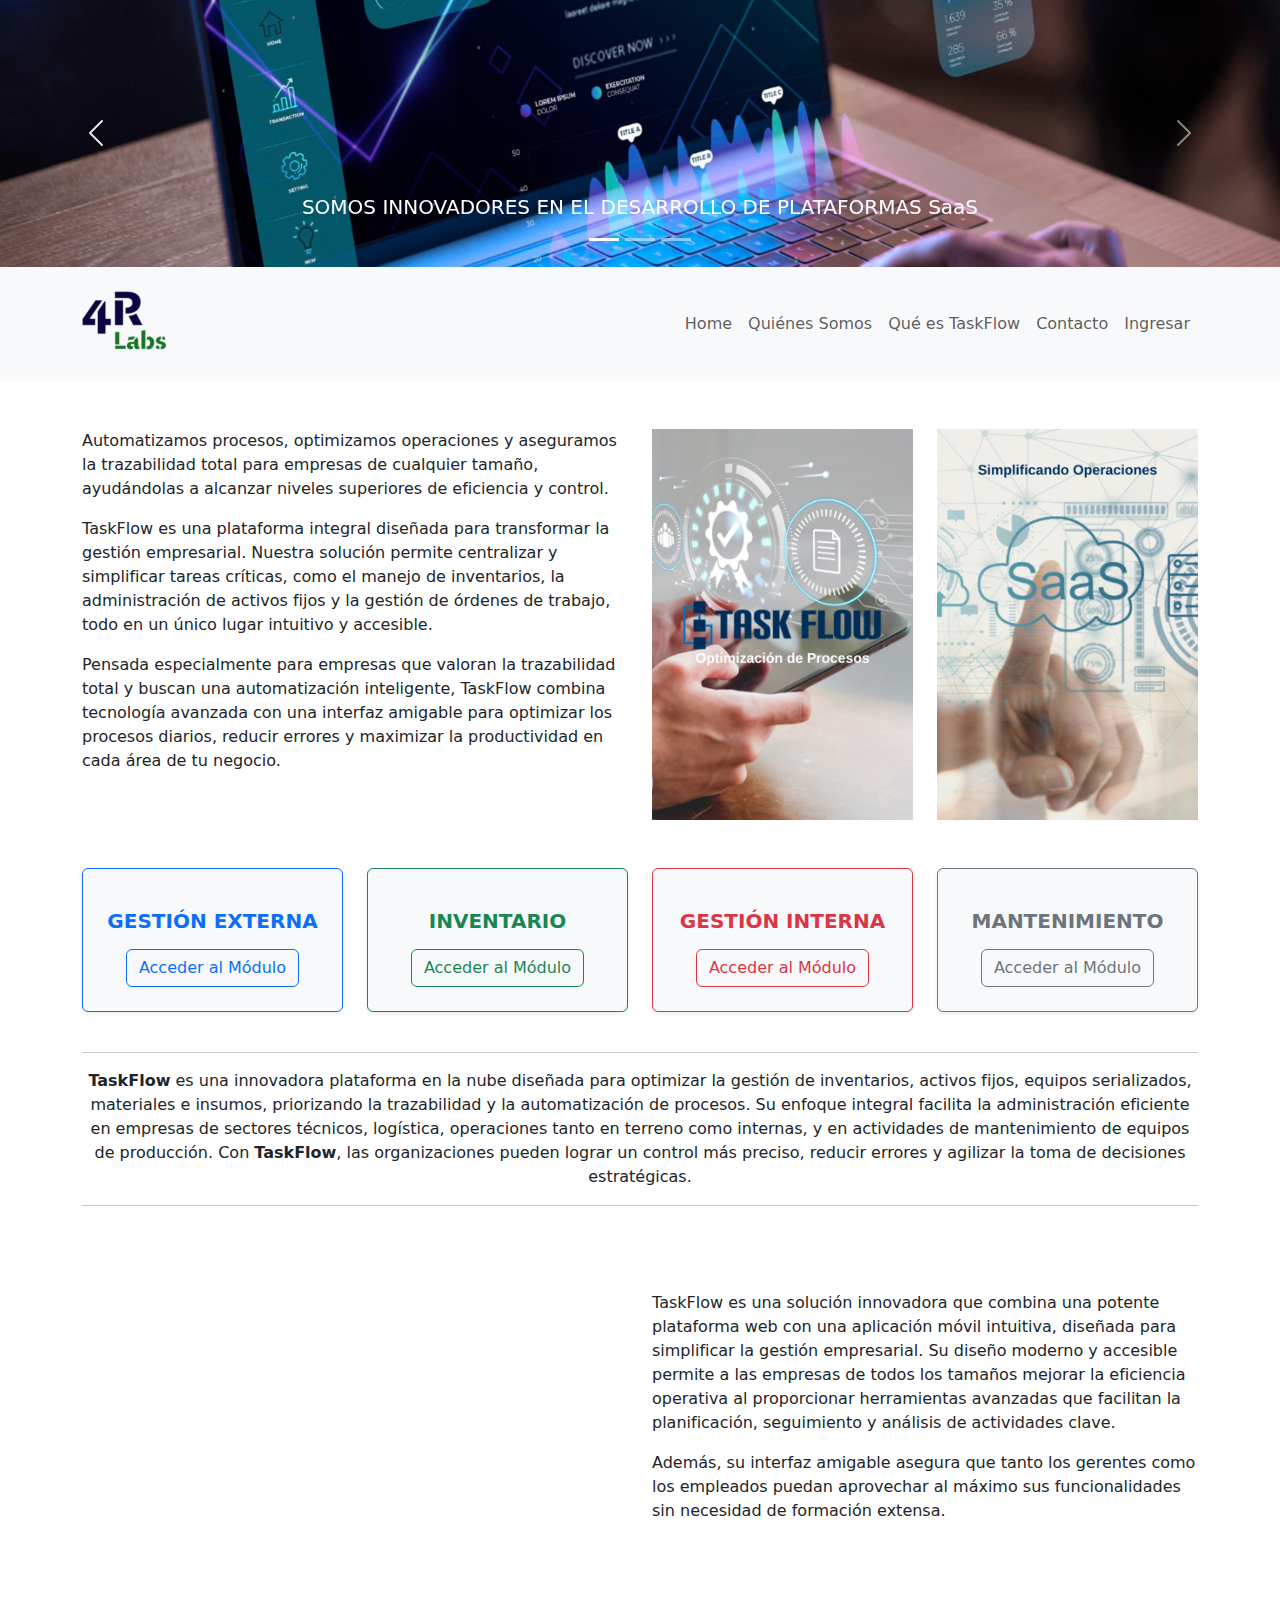
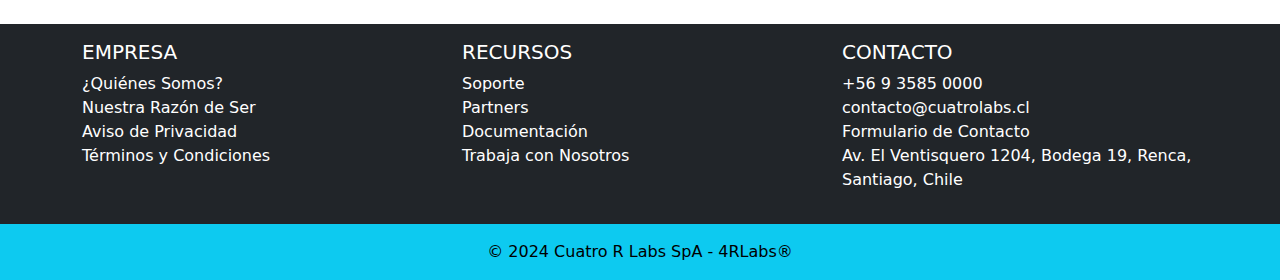
==== index.html @ 388d829d "taskflow web ejemplo" ====
<!DOCTYPE html>
<html lang="es">
    <head>
        <meta charset="UTF-8">
        <meta name="viewport" content="width=device-width, initial-scale=1.0">
        <title>4R Labs - Plataforma SaaS</title>
        <link
            href="https://cdn.jsdelivr.net/npm/bootstrap@5.3.0-alpha1/dist/css/bootstrap.min.css"
            rel="stylesheet">
        <link rel="stylesheet" src="asset/css/styles.css">
    </head>
    <body>

        <!-- Header -->
        <header>
            <!-- Carousel -->
            <div id="carouselExampleCaptions" class="carousel slide">
                <div class="carousel-indicators">
                    <button type="button"
                        data-bs-target="#carouselExampleCaptions"
                        data-bs-slide-to="0" class="active" aria-current="true"
                        aria-label="Slide 1"></button>
                    <button type="button"
                        data-bs-target="#carouselExampleCaptions"
                        data-bs-slide-to="1" aria-label="Slide 2"></button>
                    <button type="button"
                        data-bs-target="#carouselExampleCaptions"
                        data-bs-slide-to="2" aria-label="Slide 3"></button>
                </div>
                <div class="carousel-inner">
                    <div class="carousel-item active">
                        <img src="asset/img/banner.png" class="d-block w-100"
                            alt="...">
                        <div class="carousel-caption d-none d-md-block">
                            <h5>SOMOS INNOVADORES EN EL DESARROLLO DE
                                PLATAFORMAS SaaS</h5>
                        </div>
                    </div>
                    <div class="carousel-item">
                        <img src="asset/img/banne2.png" class="d-block w-100"
                            alt="...">
                        <div class="carousel-caption d-none d-md-block">
                            <h5>SOMOS LA PLATAFORMA QUE TU EMPRESA NECESITA</h5>
                        </div>
                    </div>
                    <div class="carousel-item">
                        <img src="asset/img/banner3.png" class="d-block w-100"
                            alt="...">
                        <div class="carousel-caption d-none d-md-block">
                            <h5>INVONANDO EN TECNOLOGÍA</h5>
                        </div>
                    </div>
                </div>
                <button class="carousel-control-prev" type="button"
                    data-bs-target="#carouselExampleCaptions"
                    data-bs-slide="prev">
                    <span class="carousel-control-prev-icon"
                        aria-hidden="true"></span>
                    <span class="visually-hidden">Previous</span>
                </button>
                <button class="carousel-control-next" type="button"
                    data-bs-target="#carouselExampleCaptions"
                    data-bs-slide="next">
                    <span class="carousel-control-next-icon"
                        aria-hidden="true"></span>
                    <span class="visually-hidden">Next</span>
                </button>
            </div>
        </header>

        <!-- Navbar -->
        <nav class="navbar navbar-expand-lg navbar-light bg-light">
            <div class="container">
                <a class="navbar-brand" href="#">
                    <img src="asset/img/4rlab.png" alt="Logo"
                        class="d-inline-block align-text-top">
                </a>
                <button class="navbar-toggler" type="button"
                    data-bs-toggle="collapse" data-bs-target="#navbarNav"
                    aria-controls="navbarNav" aria-expanded="false"
                    aria-label="Toggle navigation">
                    <span class="navbar-toggler-icon"></span>
                </button>
                <div class="collapse navbar-collapse" id="navbarNav">
                    <ul class="navbar-nav ms-auto">
                        <li class="nav-item"><a class="nav-link"
                            href="index.html">Home</a></li>
                        <li class="nav-item"><a class="nav-link"
                                href="quienesomos.html">Quiénes Somos</a></li>
                        <li class="nav-item"><a class="nav-link" href="taskflow.html">Qué es
                                TaskFlow</a></li>
                        <li class="nav-item"><a class="nav-link"
                                href="contacto.html">Contacto</a></li>
                        <li class="nav-item"><a class="nav-link"
                                href="#">Ingresar</a></li>
                    </ul>
                </div>
            </div>
        </nav>
        <!-- Navbar -->

        <!-- Introducción-->
        <section class="container my-5">
            <div class="row">
                <div class="col-md-6">
                    <p>
                        Automatizamos procesos, optimizamos operaciones y
                        aseguramos la trazabilidad total para empresas de
                        cualquier tamaño, ayudándolas a alcanzar niveles
                        superiores de eficiencia y control. </p>
                        <p>
                        TaskFlow es una plataforma integral diseñada para
                        transformar la gestión empresarial. Nuestra solución
                        permite centralizar y simplificar tareas críticas, como
                        el manejo de inventarios, la administración de activos
                        fijos y la gestión de órdenes de trabajo, todo en un
                        único lugar intuitivo y accesible.</p>
                        <p>
                        Pensada especialmente para empresas que valoran la
                        trazabilidad total y buscan una automatización
                        inteligente, TaskFlow combina tecnología avanzada con
                        una interfaz amigable para optimizar los procesos
                        diarios, reducir errores y maximizar la productividad en
                        cada área de tu negocio.</p>

                    </p>
                </div>
                <div class="col-md-6 text-center">
                    <div class="row">
                        <div class="col-6">
                            <img src="asset/img/Optimizacion_Procesos.png"
                                alt="Imagen 1" class="img-fluid">
                        </div>
                        <div class="col-6">
                            <img src="asset/img/Optimizacion_Procesos2.png"
                                alt="Imagen 2" class="img-fluid">
                        </div>
                    </div>
                </div>
            </div>
        </section>
        <!-- Introducción-->

        <!-- Modules Section -->
        <section class="container">
            <section
                class="row row-cols-1 row-cols-sm-2 row-cols-md-4 text-center g-4">

                <!-- GESTIÓN EXTERNA -->
                <article class="col">
                    <div
                        class="border border-primary rounded shadow-sm p-4 bg-light h-100">
                        <i class="bi bi-person-badge-fill fs-1 text-primary"
                            aria-hidden="true"></i>
                        <h5 class="mt-3 fw-bold text-primary">GESTIÓN
                            EXTERNA</h5>
                        <nav>
                            <button class="btn btn-outline-primary mt-2"
                                aria-label="Acceder a gestión externa">Acceder
                                al Módulo</button>
                        </nav>
                    </div>
                </article>

                <!-- INVENTARIO -->
                <article class="col">
                    <div
                        class="border border-success rounded shadow-sm p-4 bg-light h-100">
                        <i class="bi bi-box-seam-fill fs-1 text-success"
                            aria-hidden="true"></i>
                        <h5 class="mt-3 fw-bold text-success">INVENTARIO</h5>
                        <nav>
                            <button class="btn btn-outline-success mt-2"
                                aria-label="Acceder a inventario">Acceder al
                                Módulo</button>
                        </nav>
                    </div>
                </article>

                <!-- GESTIÓN INTERNA -->
                <article class="col">
                    <div
                        class="border border-danger rounded shadow-sm p-4 bg-light h-100">
                        <i class="bi bi-building-fill fs-1 text-danger"
                            aria-hidden="true"></i>
                        <h5 class="mt-3 fw-bold text-danger">GESTIÓN
                            INTERNA</h5>
                        <nav>
                            <button class="btn btn-outline-danger mt-2"
                                aria-label="Acceder a gestión interna">Acceder
                                al Módulo</button>
                        </nav>
                    </div>
                </article>

                <!-- MANTENIMIENTO -->
                <article class="col">
                    <div
                        class="border border-secondary rounded shadow-sm p-4 bg-light h-100">
                        <i class="bi bi-tools fs-1 text-secondary"
                            aria-hidden="true"></i>
                        <h5
                            class="mt-3 fw-bold text-secondary">MANTENIMIENTO</h5>
                        <nav>
                            <button class="btn btn-outline-secondary mt-2"
                                aria-label="Acceder a mantenimiento">Acceder al
                                Módulo</button>
                        </nav>
                    </div>
                </article>

            </section>
            <br>
            <!-- botones acceso a módulos -->
            <hr>
            <!-- Descripción -->
            <section class="text-center">
                <p class="description">
                    <strong>TaskFlow</strong> es una innovadora plataforma en la
                    nube diseñada para optimizar la gestión de
                    inventarios, activos fijos, equipos serializados, materiales
                    e insumos, priorizando la trazabilidad y la
                    automatización de procesos. Su enfoque integral facilita la
                    administración eficiente en empresas de
                    sectores técnicos, logística, operaciones tanto en terreno
                    como internas, y en actividades de
                    mantenimiento de equipos de producción. Con
                    <strong>TaskFlow</strong>, las organizaciones pueden lograr
                    un control más preciso, reducir errores y agilizar la toma
                    de decisiones estratégicas.
                </p>
            </section>
            <hr>
        </section>

        <!-- Details Section -->
        <section class="container my-5">
            <div class="row align-items-center">
                <div class="col-md-6">
                    <iframe width="560" height="315"
                        src="https://www.youtube.com/embed/tJq54mjEUh0?si=doFaj6FhlHmMIRTP"
                        title="YouTube video player" frameborder="0"
                        allow="accelerometer; autoplay; clipboard-write; encrypted-media; gyroscope; picture-in-picture; web-share"
                        referrerpolicy="strict-origin-when-cross-origin"
                        allowfullscreen></iframe>
                </div>
                <div class="col-md-6">
                    <p>TaskFlow es una solución innovadora que combina una
                        potente plataforma web con una aplicación móvil
                        intuitiva, diseñada para simplificar la gestión
                        empresarial. Su diseño moderno y accesible permite a las
                        empresas de todos los tamaños mejorar la eficiencia
                        operativa al proporcionar herramientas avanzadas que
                        facilitan la planificación, seguimiento y análisis de
                        actividades clave.</p>
                    <p>Además, su interfaz amigable asegura que tanto los
                        gerentes como los empleados puedan aprovechar al máximo
                        sus funcionalidades sin necesidad de formación
                        extensa.</p>
                </div>
            </div>
        </section>

        <!-- Footer -->
        <footer class="footer footer bg-dark text-white py-3">
            <div class="container">
                <div class="row">
                    <div class="col-md-4">
                        <h5>EMPRESA</h5>
                        <ul class="list-unstyled">
                            <li><a class="nav-link" href="#">¿Quiénes
                                    Somos?</a></li>
                            <li><a class="nav-link" href="#">Nuestra Razón de
                                    Ser</a></li>
                            <li><a class="nav-link" href="#">Aviso de
                                    Privacidad</a></li>
                            <li><a class="nav-link" href="#">Términos y
                                    Condiciones</a></li>
                        </ul>
                    </div>
                    <div class="col-md-4">
                        <h5>RECURSOS</h5>
                        <ul class="list-unstyled">
                            <li><a class="nav-link" href="#">Soporte</a></li>
                            <li><a class="nav-link" href="#">Partners</a></li>
                            <li><a class="nav-link"
                                    href="#">Documentación</a></li>
                            <li><a class="nav-link" href="#">Trabaja con
                                    Nosotros</a></li>
                        </ul>
                    </div>
                    <div class="col-md-4">
                        <h5>CONTACTO</h5>
                        <ul class="list-unstyled">
                            <li>+56 9 3585 0000</li>
                            <li><a class="nav-link"
                                    href="mailto:contacto@cuatrolabs.cl">contacto@cuatrolabs.cl</a></li>
                            <li><a class="nav-link" href="#">Formulario de
                                    Contacto</a></li>
                            <li>Av. El Ventisquero 1204, Bodega 19, Renca,
                                Santiago, Chile</li>
                        </ul>
                    </div>
                </div>
            </div>
        </footer>
        <div class="bg-info text-black text-center py-3">
            &copy; 2024 Cuatro R Labs SpA - 4RLabs&reg;
        </div>
  <!-- Footer -->
        <script
            src="https://cdn.jsdelivr.net/npm/bootstrap@5.3.0-alpha1/dist/js/bootstrap.bundle.min.js"></script>
    </body>
</html>
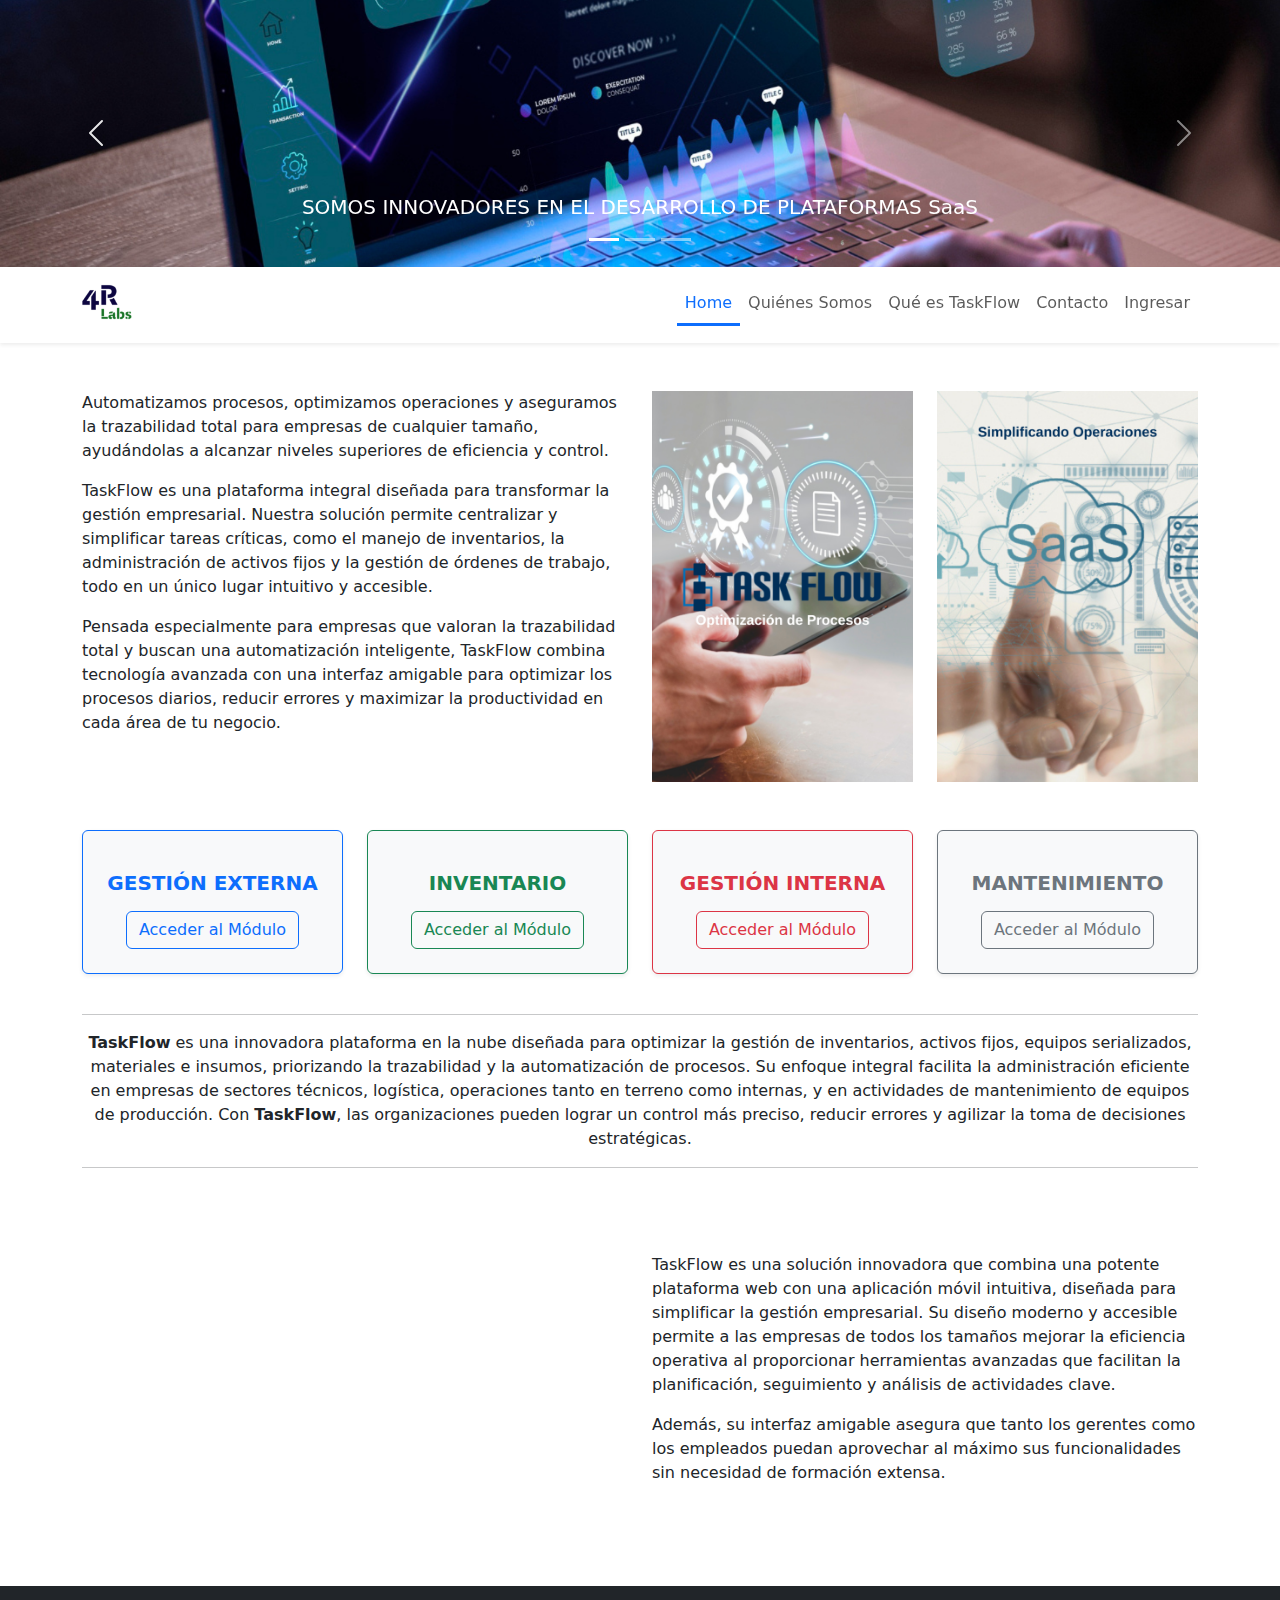
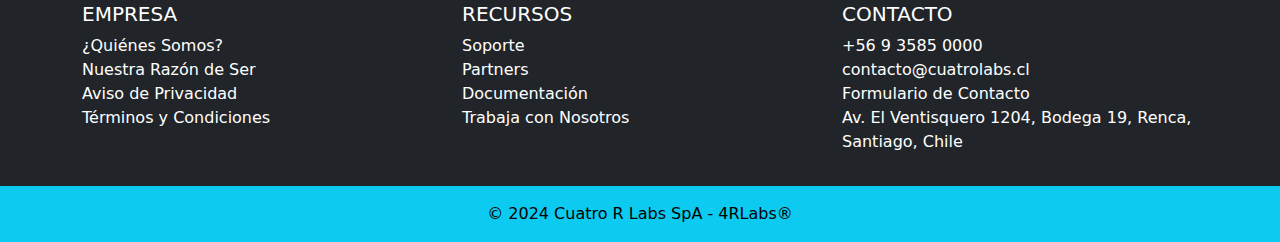
==== commit f5b1c69a: "archivos modificados" ====
--- a/index.html
+++ b/index.html
@@ -8,96 +8,116 @@
             href="https://cdn.jsdelivr.net/npm/bootstrap@5.3.0-alpha1/dist/css/bootstrap.min.css"
             rel="stylesheet">
         <link rel="stylesheet" src="asset/css/styles.css">
+        <style>
+            .img-hover-effect {
+                transition: transform 0.3s ease, box-shadow 0.3s ease;
+            }
+    
+            .img-hover-effect:hover {
+                transform: scale(1.1);
+                box-shadow: 0 4px 15px rgba(0, 0, 0, 0.2);
+            }
+
+                    /* Línea inferior para el enlace activo */
+        .navbar-nav .nav-link.active {
+            border-bottom: 3px solid #0d6efd; /* Azul Bootstrap */
+            color: #0d6efd;
+            font-weight: 500;
+        }
+
+        /* Efecto opcional al pasar el mouse */
+        .navbar-nav .nav-link:hover {
+            border-bottom: 3px solid rgba(13, 110, 253, 0.3);
+        }
+        
+        </style>
     </head>
     <body>
 
-        <!-- Header -->
-        <header>
-            <!-- Carousel -->
-            <div id="carouselExampleCaptions" class="carousel slide">
-                <div class="carousel-indicators">
-                    <button type="button"
-                        data-bs-target="#carouselExampleCaptions"
-                        data-bs-slide-to="0" class="active" aria-current="true"
-                        aria-label="Slide 1"></button>
-                    <button type="button"
-                        data-bs-target="#carouselExampleCaptions"
-                        data-bs-slide-to="1" aria-label="Slide 2"></button>
-                    <button type="button"
-                        data-bs-target="#carouselExampleCaptions"
-                        data-bs-slide-to="2" aria-label="Slide 3"></button>
-                </div>
-                <div class="carousel-inner">
-                    <div class="carousel-item active">
-                        <img src="asset/img/banner.png" class="d-block w-100"
-                            alt="...">
-                        <div class="carousel-caption d-none d-md-block">
-                            <h5>SOMOS INNOVADORES EN EL DESARROLLO DE
-                                PLATAFORMAS SaaS</h5>
-                        </div>
-                    </div>
-                    <div class="carousel-item">
-                        <img src="asset/img/banne2.png" class="d-block w-100"
-                            alt="...">
-                        <div class="carousel-caption d-none d-md-block">
-                            <h5>SOMOS LA PLATAFORMA QUE TU EMPRESA NECESITA</h5>
-                        </div>
-                    </div>
-                    <div class="carousel-item">
-                        <img src="asset/img/banner3.png" class="d-block w-100"
-                            alt="...">
-                        <div class="carousel-caption d-none d-md-block">
-                            <h5>INVONANDO EN TECNOLOGÍA</h5>
-                        </div>
-                    </div>
-                </div>
-                <button class="carousel-control-prev" type="button"
-                    data-bs-target="#carouselExampleCaptions"
-                    data-bs-slide="prev">
-                    <span class="carousel-control-prev-icon"
-                        aria-hidden="true"></span>
-                    <span class="visually-hidden">Previous</span>
-                </button>
-                <button class="carousel-control-next" type="button"
-                    data-bs-target="#carouselExampleCaptions"
-                    data-bs-slide="next">
-                    <span class="carousel-control-next-icon"
-                        aria-hidden="true"></span>
-                    <span class="visually-hidden">Next</span>
-                </button>
-            </div>
-        </header>
-
-        <!-- Navbar -->
-        <nav class="navbar navbar-expand-lg navbar-light bg-light">
-            <div class="container">
-                <a class="navbar-brand" href="#">
-                    <img src="asset/img/4rlab.png" alt="Logo"
-                        class="d-inline-block align-text-top">
-                </a>
-                <button class="navbar-toggler" type="button"
-                    data-bs-toggle="collapse" data-bs-target="#navbarNav"
-                    aria-controls="navbarNav" aria-expanded="false"
-                    aria-label="Toggle navigation">
-                    <span class="navbar-toggler-icon"></span>
-                </button>
-                <div class="collapse navbar-collapse" id="navbarNav">
-                    <ul class="navbar-nav ms-auto">
-                        <li class="nav-item"><a class="nav-link"
-                            href="index.html">Home</a></li>
-                        <li class="nav-item"><a class="nav-link"
-                                href="quienesomos.html">Quiénes Somos</a></li>
-                        <li class="nav-item"><a class="nav-link" href="taskflow.html">Qué es
-                                TaskFlow</a></li>
-                        <li class="nav-item"><a class="nav-link"
-                                href="contacto.html">Contacto</a></li>
-                        <li class="nav-item"><a class="nav-link"
-                                href="#">Ingresar</a></li>
-                    </ul>
-                </div>
-            </div>
-        </nav>
-        <!-- Navbar -->
+     <!-- Header -->
+<header>
+    <!-- Carousel -->
+    <div id="carouselExampleCaptions" class="carousel slide" data-bs-ride="carousel" data-bs-interval="2000">
+        <div class="carousel-indicators">
+            <button type="button" data-bs-target="#carouselExampleCaptions" data-bs-slide-to="0" class="active"
+                aria-current="true" aria-label="Slide 1"></button>
+            <button type="button" data-bs-target="#carouselExampleCaptions" data-bs-slide-to="1"
+                aria-label="Slide 2"></button>
+            <button type="button" data-bs-target="#carouselExampleCaptions" data-bs-slide-to="2"
+                aria-label="Slide 3"></button>
+        </div>
+
+        <div class="carousel-inner">
+            <div class="carousel-item active">
+                <img src="asset/img/banner.png" class="d-block w-100" alt="Innovación en SaaS">
+                <div class="carousel-caption d-none d-md-block">
+                    <h5>SOMOS INNOVADORES EN EL DESARROLLO DE PLATAFORMAS SaaS</h5>
+                </div>
+            </div>
+
+            <div class="carousel-item">
+                <img src="asset/img/banne2.png" class="d-block w-100" alt="Plataforma para tu empresa">
+                <div class="carousel-caption d-none d-md-block">
+                    <h5>SOMOS LA PLATAFORMA QUE TU EMPRESA NECESITA</h5>
+                </div>
+            </div>
+
+            <div class="carousel-item">
+                <img src="asset/img/banner3.png" class="d-block w-100" alt="Innovando en tecnología">
+                <div class="carousel-caption d-none d-md-block">
+                    <h5>INNOVANDO EN TECNOLOGÍA</h5>
+                </div>
+            </div>
+        </div>
+
+        <button class="carousel-control-prev" type="button" data-bs-target="#carouselExampleCaptions"
+            data-bs-slide="prev">
+            <span class="carousel-control-prev-icon" aria-hidden="true"></span>
+            <span class="visually-hidden">Anterior</span>
+        </button>
+
+        <button class="carousel-control-next" type="button" data-bs-target="#carouselExampleCaptions"
+            data-bs-slide="next">
+            <span class="carousel-control-next-icon" aria-hidden="true"></span>
+            <span class="visually-hidden">Siguiente</span>
+        </button>
+    </div>
+</header>
+
+
+<!-- Navbar -->
+<nav class="navbar navbar-expand-lg navbar-light bg-white shadow-sm">
+    <div class="container">
+        <a class="navbar-brand" href="index.html">
+            <img src="asset/img/4rlab.png" alt="Logo" height="50">
+        </a>
+        <button class="navbar-toggler" type="button" data-bs-toggle="collapse" data-bs-target="#navbarNav"
+            aria-controls="navbarNav" aria-expanded="false" aria-label="Toggle navigation">
+            <span class="navbar-toggler-icon"></span>
+        </button>
+
+        <div class="collapse navbar-collapse" id="navbarNav">
+            <ul class="navbar-nav ms-auto">
+                <li class="nav-item">
+                    <a class="nav-link active" href="index.html">Home</a>
+                </li>
+                <li class="nav-item">
+                    <a class="nav-link" href="quienesomos.html">Quiénes Somos</a>
+                </li>
+                <li class="nav-item">
+                    <a class="nav-link" href="taskflow.html">Qué es TaskFlow</a>
+                </li>
+                <li class="nav-item">
+                    <a class="nav-link" href="contacto.html">Contacto</a>
+                </li>
+                <li class="nav-item">
+                    <a class="nav-link" href="ingresar.html">Ingresar</a>
+                </li>
+            </ul>
+        </div>
+    </div>
+</nav>
+<!-- Navbar -->
 
         <!-- Introducción-->
         <section class="container my-5">
@@ -129,11 +149,11 @@
                     <div class="row">
                         <div class="col-6">
                             <img src="asset/img/Optimizacion_Procesos.png"
-                                alt="Imagen 1" class="img-fluid">
+                                alt="Imagen 1" class="img-fluid img-hover-effect">
                         </div>
                         <div class="col-6">
                             <img src="asset/img/Optimizacion_Procesos2.png"
-                                alt="Imagen 2" class="img-fluid">
+                                alt="Imagen 2" class="img-fluid img-hover-effect">
                         </div>
                     </div>
                 </div>
@@ -310,5 +330,7 @@
   <!-- Footer -->
         <script
             src="https://cdn.jsdelivr.net/npm/bootstrap@5.3.0-alpha1/dist/js/bootstrap.bundle.min.js"></script>
+
+ 
     </body>
 </html>
